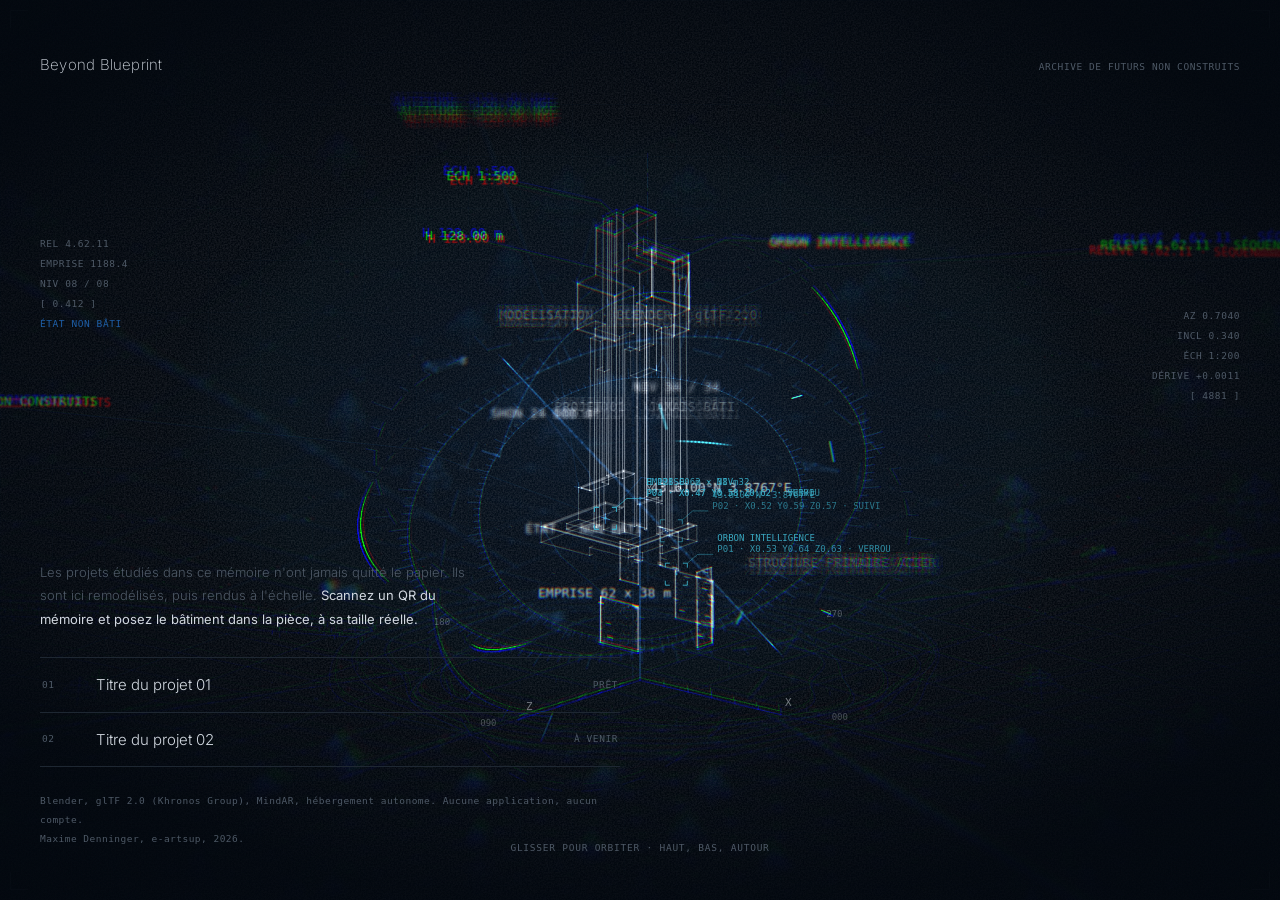
==== index.html @ 4074c40d "AR native, suivi d'image retiré" ====
<!DOCTYPE html>
<html lang="fr">
<head>
<meta charset="utf-8">
<meta name="viewport" content="width=device-width, initial-scale=1, viewport-fit=cover">
<meta name="theme-color" content="#03080f">
<title>Beyond Blueprint - Archive de futurs non construits</title>
<meta name="description" content="Modèles en réalité augmentée des projets d'architecture spéculative étudiés dans le mémoire.">
<link rel="preconnect" href="https://fonts.googleapis.com">
<link rel="preconnect" href="https://fonts.gstatic.com" crossorigin>
<link href="https://fonts.googleapis.com/css2?family=Inter:wght@200;300;400&display=swap" rel="stylesheet">
<link rel="stylesheet" href="./assets/holo.css?v=70">
</head>
<body>

<div class="scene" id="scene" aria-hidden="true"></div>
<div class="vignettage" aria-hidden="true"></div>
  <div class="lueur" aria-hidden="true"></div>
  <div class="grain" aria-hidden="true"></div>
  <div class="cadre" aria-hidden="true"><i></i><i></i><i></i><i></i></div>
  <div class="invite" id="invite" aria-hidden="true">GLISSER POUR ORBITER · HAUT, BAS, AUTOUR</div>

<div class="releve g" aria-hidden="true">
  REL 4.62.11<br>EMPRISE 1188.4<br>NIV 08 / 08<br>[ 0.412 ]<br><em>ÉTAT NON BÂTI</em>
</div>
<div class="releve d" aria-hidden="true">
  AZ 0.7040<br>INCL 0.340<br>ÉCH 1:200<br>DÉRIVE +0.0011<br>[ 4881 ]
</div>

<main class="hud">

  <div class="entete leve">
    <span class="titre">Beyond Blueprint</span>
    <span class="meta">ARCHIVE DE FUTURS NON CONSTRUITS</span>
  </div>

  <div class="pied leve">
    <p class="enonce">
      Les projets étudiés dans ce mémoire n'ont jamais quitté le papier.
      Ils sont ici remodélisés, puis rendus à l'échelle.
      <b>Scannez un QR du mémoire et posez le bâtiment dans la pièce,
      à sa taille réelle.</b>
    </p>

    <ul class="projets">
    <li>
      <a href="./projets/projet-01.html">
        <span class="rang">01</span>
        <span class="nom">Titre du projet 01</span>
        <span class="st">PRÊT</span>
      </a>
    </li>
    <li>
      <a href="./projets/projet-02.html">
        <span class="rang">02</span>
        <span class="nom">Titre du projet 02</span>
        <span class="st">À VENIR</span>
      </a>
    </li>
  </ul>

    <footer>
      Blender, glTF 2.0 (Khronos Group), MindAR, hébergement autonome.
      Aucune application, aucun compte.<br>
      Maxime Denninger, e-artsup, 2026.
    </footer>
  </div>

</main>

<script src="./assets/filaire-01.js?v=70"></script>
<script src="./assets/holo.js?v=70"></script>
<script>
  holo(document.getElementById('scene'), 20260907);
  // L'invite disparaît dès que la personne a compris
  const inv = document.getElementById('invite');
  addEventListener('pointerdown', () => inv && inv.classList.add('parti'), { once:true });
</script>

</body>
</html>
---- assets/holo.css ----
/* ============================================================
   Beyond Blueprint - Archive de futurs non construits
   Palette et typographies conformes à la DA du mémoire.
   Registre : relevé d'instrument, presque rien n'est éclairé.
   ============================================================ */

:root{
  /* Palette du projet, sans écart */
  --noir-doux:#07090d;
  --fond:#03080f;   /* bleu blueprint poussé au noir */
  --beton-fonce:#0d1219;
  --beton-clair:#1e2732;
  --gris-archive:#4e5966;
  --blanc-casse:#d2d8e0;
  --bleu-blueprint:#1e5fa8;
  --cyan:#38bcd8;

  --marge:clamp(16px,3.4vw,40px);
}

*{box-sizing:border-box;margin:0;padding:0}
html{-webkit-text-size-adjust:100%}

body{
  background:var(--fond);
  color:var(--blanc-casse);
  font-family:"Inter",system-ui,sans-serif;
  font-weight:300;
  font-size:13px;
  line-height:1.7;
  -webkit-font-smoothing:antialiased;
  min-height:100svh;
  overflow-x:hidden;
}

/* Grille blueprint, discrète, et grain -------------------- */
body::before{
  content:"";
  position:fixed;inset:0;z-index:1;pointer-events:none;opacity:.42;
  background-image:
    linear-gradient(to right, rgba(30,95,168,.055) 1px, transparent 1px),
    linear-gradient(to bottom, rgba(30,95,168,.055) 1px, transparent 1px);
  background-size:52px 52px;
}
@keyframes pellicule{
  0%  {transform:translate(0,0)}
  12% {transform:translate(-14px,7px)}
  25% {transform:translate(9px,-12px)}
  37% {transform:translate(-6px,-9px)}
  50% {transform:translate(12px,5px)}
  62% {transform:translate(-11px,11px)}
  75% {transform:translate(5px,-6px)}
  87% {transform:translate(-9px,-3px)}
  100%{transform:translate(0,0)}
}

/* Vignettage : les bords s'assombrissent, comme au bord du champ
   d'un objectif. C'est aussi ce qui fait ressortir l'aberration. */
.vignettage{
  position:fixed;inset:0;z-index:6;pointer-events:none;
  background:
    radial-gradient(62% 54% at 50% 47%,
      transparent 0%, rgba(3,8,15,.16) 62%,
      rgba(3,8,15,.52) 86%, rgba(3,8,15,.78) 100%),
    radial-gradient(48% 44% at 0% 0%,     rgba(3,8,15,.62), transparent 62%),
    radial-gradient(48% 44% at 100% 0%,   rgba(3,8,15,.62), transparent 62%),
    radial-gradient(48% 44% at 0% 100%,   rgba(3,8,15,.62), transparent 62%),
    radial-gradient(48% 44% at 100% 100%, rgba(3,8,15,.62), transparent 62%);
}

/* Instabilité de projecteur : un très léger flottement d'ensemble */
.scene{animation:flottement 7.5s ease-in-out infinite}
@keyframes flottement{
  0%,100%{transform:translate(0,0)}
  30%    {transform:translate(.6px,-.4px)}
  62%    {transform:translate(-.5px,.5px)}
}

/* Lueur centrale. Un vignettage sur fond déjà noir ne se voit pas :
   il faut que le centre soit légèrement éclairé pour que les angles
   existent par contraste. */
.lueur{
  position:fixed;inset:0;z-index:1;pointer-events:none;
  background:radial-gradient(46% 42% at 50% 47%,
    rgba(30,95,168,.14) 0%, rgba(30,95,168,.065) 42%,
    rgba(56,188,216,.035) 66%, transparent 82%);
}

/* Grain argentique. La texture déborde de l'écran et se déplace par
   sauts, image par image : c'est ce saut qui fait le grain de
   pellicule plutôt qu'un bruit figé.
   z-index 6 : au-dessus du volume et de toute la décoration,
   en dessous de l'interface, qui doit rester nette. */
.grain{
  position:fixed;top:-80px;left:-80px;right:-80px;bottom:-80px;
  z-index:5;pointer-events:none;opacity:.115;mix-blend-mode:screen;
  background-image:url("data:image/svg+xml,%3Csvg xmlns='http://www.w3.org/2000/svg' width='220' height='220'%3E%3Cfilter id='n'%3E%3CfeTurbulence type='fractalNoise' baseFrequency='.62' numOctaves='3' stitchTiles='stitch'/%3E%3CfeColorMatrix type='saturate' values='0'/%3E%3CfeComponentTransfer%3E%3CfeFuncA type='linear' slope='2.4' intercept='-.7'/%3E%3C/feComponentTransfer%3E%3C/filter%3E%3Crect width='220' height='220' filter='url(%23n)'/%3E%3C/svg%3E");
  animation:pellicule .8s steps(1) infinite;
  will-change:transform;
}
@keyframes pellicule{
  0%  {transform:translate(0,0)}
  12% {transform:translate(-14px,7px)}
  25% {transform:translate(9px,-12px)}
  37% {transform:translate(-6px,-9px)}
  50% {transform:translate(12px,5px)}
  62% {transform:translate(-11px,11px)}
  75% {transform:translate(5px,-6px)}
  87% {transform:translate(-9px,-3px)}
  100%{transform:translate(0,0)}
}

/* Équerres de cadre ---------------------------------------- */
.cadre{position:fixed;inset:0;z-index:4;pointer-events:none}
.cadre i{position:absolute;width:18px;height:18px;border:1px solid var(--beton-clair)}
.cadre i:nth-child(1){top:10px;left:10px;border-right:0;border-bottom:0}
.cadre i:nth-child(2){top:10px;right:10px;border-left:0;border-bottom:0}
.cadre i:nth-child(3){bottom:10px;left:10px;border-right:0;border-top:0}
.cadre i:nth-child(4){bottom:10px;right:10px;border-left:0;border-top:0}

/* Scène ---------------------------------------------------- */
.scene{position:fixed;inset:0;z-index:2}
.scene canvas{width:100%;height:100%;display:block}

/* Invite au pilotage, s'efface au premier glissé */
.invite{
  position:fixed;left:50%;bottom:calc(var(--marge) + 4px);
  transform:translateX(-50%);
  z-index:11;pointer-events:none;
  font-family:ui-monospace,"SFMono-Regular",monospace;
  font-size:9.5px;letter-spacing:.08em;
  color:var(--gris-archive);
  transition:opacity .6s ease;
}
.invite.parti{opacity:0}
@media (max-width:760px){.invite{display:none}}

/* Cartouches des marges ------------------------------------ */
.releve{
  position:fixed;z-index:11;
  font-family:ui-monospace,"SFMono-Regular",monospace;
  font-size:9.5px;line-height:2.1;letter-spacing:.06em;
  color:var(--gris-archive);
  white-space:nowrap;pointer-events:none;user-select:none;
}
/* Les cartouches des marges sont de l'interface FIXE, pas des objets
   de la scène : ni flou, ni grain, ni vignettage ne doivent les
   toucher. Ils passent donc au-dessus de toutes ces couches. */
.releve.g{top:26vh;left:var(--marge)}
.releve.d{top:34vh;right:var(--marge);text-align:right}
.releve em{font-style:normal;color:var(--bleu-blueprint)}
@media (max-width:760px){.releve{display:none}}

/* Contenu réel --------------------------------------------- */
.hud{
  position:relative;z-index:10;
  min-height:100svh;
  display:flex;flex-direction:column;justify-content:space-between;
  padding:calc(var(--marge) + 12px) var(--marge);
  pointer-events:none;
}
.hud > *{pointer-events:auto}

.entete{display:flex;justify-content:space-between;gap:18px;align-items:baseline}
.entete .titre{font-weight:200;font-size:15px;letter-spacing:.015em}
.entete .meta,.entete a{
  font-family:ui-monospace,"SFMono-Regular",monospace;
  font-size:9.5px;letter-spacing:.06em;
  color:var(--gris-archive);text-decoration:none;
}
.entete a:hover{color:var(--blanc-casse)}

.pied{max-width:580px}
.enonce{
  font-weight:300;font-size:13px;line-height:1.8;
  color:var(--gris-archive);max-width:54ch;margin-bottom:26px;
}
.enonce b{color:var(--blanc-casse);font-weight:400}

/* Liste des projets ---------------------------------------- */
.projets{list-style:none;border-top:1px solid var(--beton-clair)}
.projets li{border-bottom:1px solid var(--beton-clair)}
.projets a{
  display:grid;grid-template-columns:2.4rem 1fr auto;
  gap:16px;align-items:center;padding:14px 2px;
  color:var(--blanc-casse);text-decoration:none;
  transition:color .25s ease,padding-left .35s cubic-bezier(.16,1,.3,1);
}
.projets a:hover,.projets a:focus-visible{padding-left:10px;color:var(--cyan)}
.projets a:focus-visible{outline:1px solid var(--cyan);outline-offset:3px}
.projets .rang,.projets .st{
  font-family:ui-monospace,"SFMono-Regular",monospace;
  font-size:9.5px;letter-spacing:.06em;color:var(--gris-archive);
}
.projets .nom{font-weight:300;font-size:15px}

/* Boutons, filaires ---------------------------------------- */
.action,.discret{
  display:block;width:100%;
  font-family:"Inter",system-ui,sans-serif;
  font-weight:400;font-size:13px;letter-spacing:.02em;
  text-align:center;text-decoration:none;cursor:pointer;
  padding:16px;border-radius:1px;
  background:rgba(7,9,13,.55);
  transition:background .3s ease,border-color .3s ease,color .3s ease;
}
.action{border:1px solid var(--bleu-blueprint);color:var(--blanc-casse)}
.action:hover,.action:focus-visible{background:var(--bleu-blueprint);color:#fff}
.discret{border:1px solid var(--beton-clair);color:var(--gris-archive);margin-top:10px}
.discret:hover,.discret:focus-visible{border-color:var(--gris-archive);color:var(--blanc-casse)}
.action:focus-visible,.discret:focus-visible{outline:1px solid var(--cyan);outline-offset:2px}

footer{
  margin-top:24px;
  font-family:ui-monospace,"SFMono-Regular",monospace;
  font-size:9.5px;line-height:2;letter-spacing:.05em;
  color:var(--gris-archive);
}

/* Ouverture ------------------------------------------------- */
.leve{opacity:0;animation:leve 1.4s ease forwards}
.leve:nth-child(2){animation-delay:.15s}
@keyframes leve{to{opacity:1}}

@media (prefers-reduced-motion:reduce){
  *,*::before,*::after{animation:none!important;transition:none!important}
  .leve{opacity:1}
  .scene{transform:none}
}


/* ============================================================
   MOBILE
   Sur grand écran, le bâtiment et le texte se superposent : il y a
   la place. Sur un téléphone, la même superposition rend tout
   illisible. On sépare donc les deux : le volume occupe le haut de
   l'écran, le contenu défile en dessous sur un fond opaque.
   ============================================================ */
@media (max-width: 760px){

  :root{ --marge: 18px; }

  html, body{ overflow-x:hidden; overflow-y:auto; height:auto; }

  /* Le volume est cantonné au haut de l'écran et y reste fixe. */
  .scene{ top:0; left:0; right:0; height:52svh; bottom:auto; }
  .lueur{ height:60svh; bottom:auto; }

  /* L'en-tête reste accroché en haut, au-dessus du volume. */
  .entete{
    position:fixed; top:0; left:0; right:0; z-index:14;
    padding:12px var(--marge) 10px;
    background:linear-gradient(to bottom, var(--fond) 55%, transparent);
  }
  .entete .titre{ font-size:13px }
  .entete .meta{ font-size:8.5px; letter-spacing:.05em; text-align:right }

  /* Le contenu descend sous le volume et défile, sur fond plein :
     plus aucun chevauchement possible. */
  .hud{
    display:block; min-height:auto;
    padding:0 var(--marge) calc(28px + env(safe-area-inset-bottom));
  }
  .pied{
    max-width:none;
    margin-top:50svh;
    padding-top:34px;
    background:linear-gradient(to bottom, transparent, var(--fond) 34px);
  }
  .enonce{ font-size:12.5px; line-height:1.7; margin-bottom:20px; max-width:none }

  /* Cibles tactiles à 48 px, ce qui est le minimum confortable. */
  .projets a{ grid-template-columns:2rem 1fr auto; gap:12px; padding:15px 2px; min-height:48px }
  .projets a:hover, .projets a:focus-visible{ padding-left:2px }
  .projets .nom{ font-size:14px }
  .projets .rang, .projets .st{ font-size:8.5px }

  footer{ font-size:8.5px; line-height:1.85; margin-top:20px }

  /* Le grain et le vignettage restent, mais allégés : sur une petite
     dalle très dense ils saturent le peu de place disponible. */
  .grain{ opacity:.055 }
  .vignettage{ background:
    radial-gradient(72% 46% at 50% 26%, transparent 0%, rgba(3,8,15,.30) 70%, rgba(3,8,15,.62) 100%); }

  /* Les cartouches de marge et l'invite au glissé n'ont pas de sens
     ici : pas de souris, et pas de place. */
  .releve, .invite{ display:none }
}

/* Écrans très courts, ou téléphone en paysage. */
@media (max-width: 760px) and (max-height: 560px){
  .scene{ height:44svh }
  .pied{ margin-top:42svh }
}

@media (prefers-reduced-motion:reduce){
  .scene{ transform:none }
}
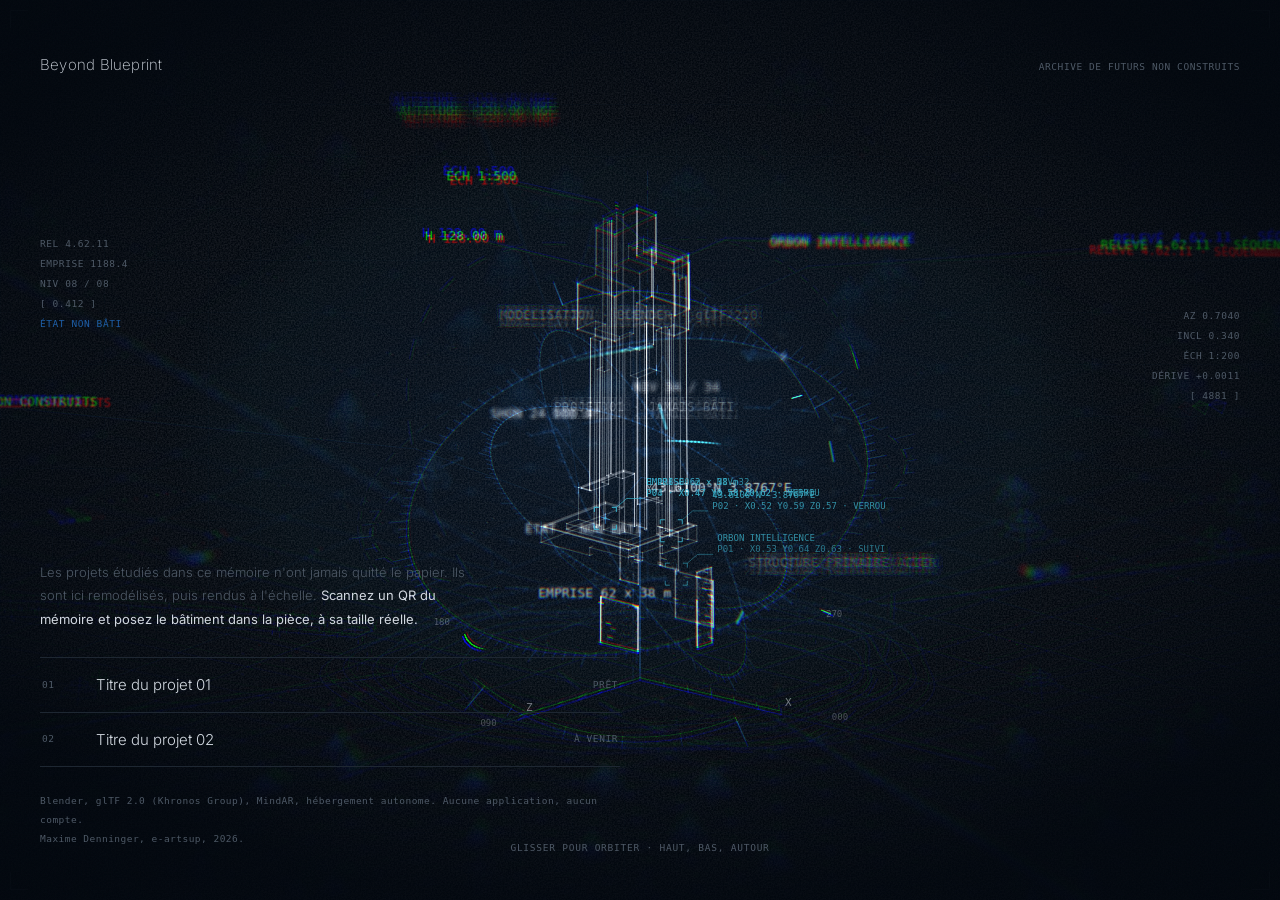
==== commit c760995c: "maquette au 1/600" ====
--- a/index.html
+++ b/index.html
@@ -9,7 +9,7 @@
 <link rel="preconnect" href="https://fonts.googleapis.com">
 <link rel="preconnect" href="https://fonts.gstatic.com" crossorigin>
 <link href="https://fonts.googleapis.com/css2?family=Inter:wght@200;300;400&display=swap" rel="stylesheet">
-<link rel="stylesheet" href="./assets/holo.css?v=70">
+<link rel="stylesheet" href="./assets/holo.css?v=71">
 </head>
 <body>
 
@@ -68,8 +68,8 @@
 
 </main>
 
-<script src="./assets/filaire-01.js?v=70"></script>
-<script src="./assets/holo.js?v=70"></script>
+<script src="./assets/filaire-01.js?v=71"></script>
+<script src="./assets/holo.js?v=71"></script>
 <script>
   holo(document.getElementById('scene'), 20260907);
   // L'invite disparaît dès que la personne a compris
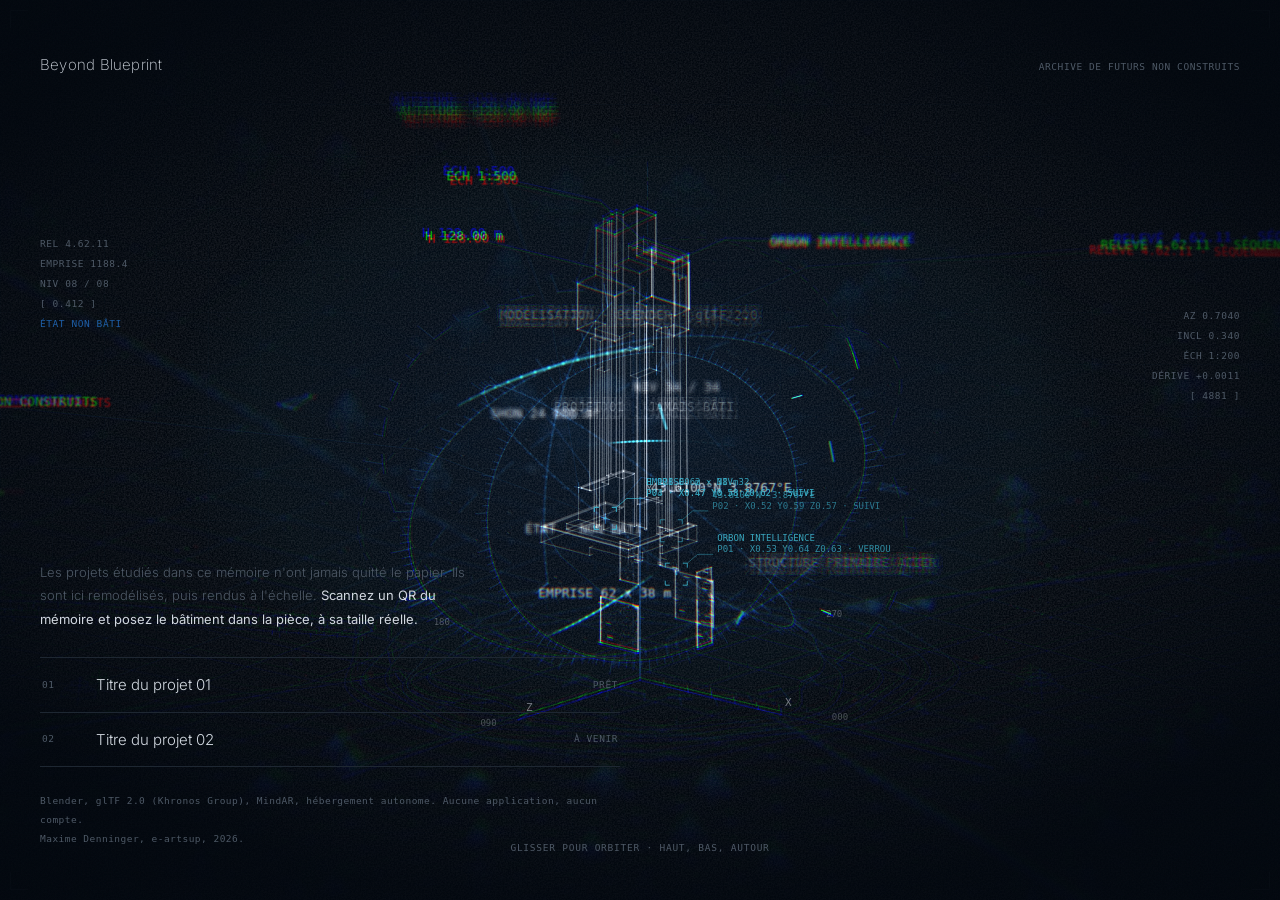
==== commit d0c8a3d6: "maquette à 20 cm" ====
--- a/index.html
+++ b/index.html
@@ -9,7 +9,7 @@
 <link rel="preconnect" href="https://fonts.googleapis.com">
 <link rel="preconnect" href="https://fonts.gstatic.com" crossorigin>
 <link href="https://fonts.googleapis.com/css2?family=Inter:wght@200;300;400&display=swap" rel="stylesheet">
-<link rel="stylesheet" href="./assets/holo.css?v=71">
+<link rel="stylesheet" href="./assets/holo.css?v=72">
 </head>
 <body>
 
@@ -68,8 +68,8 @@
 
 </main>
 
-<script src="./assets/filaire-01.js?v=71"></script>
-<script src="./assets/holo.js?v=71"></script>
+<script src="./assets/filaire-01.js?v=72"></script>
+<script src="./assets/holo.js?v=72"></script>
 <script>
   holo(document.getElementById('scene'), 20260907);
   // L'invite disparaît dès que la personne a compris
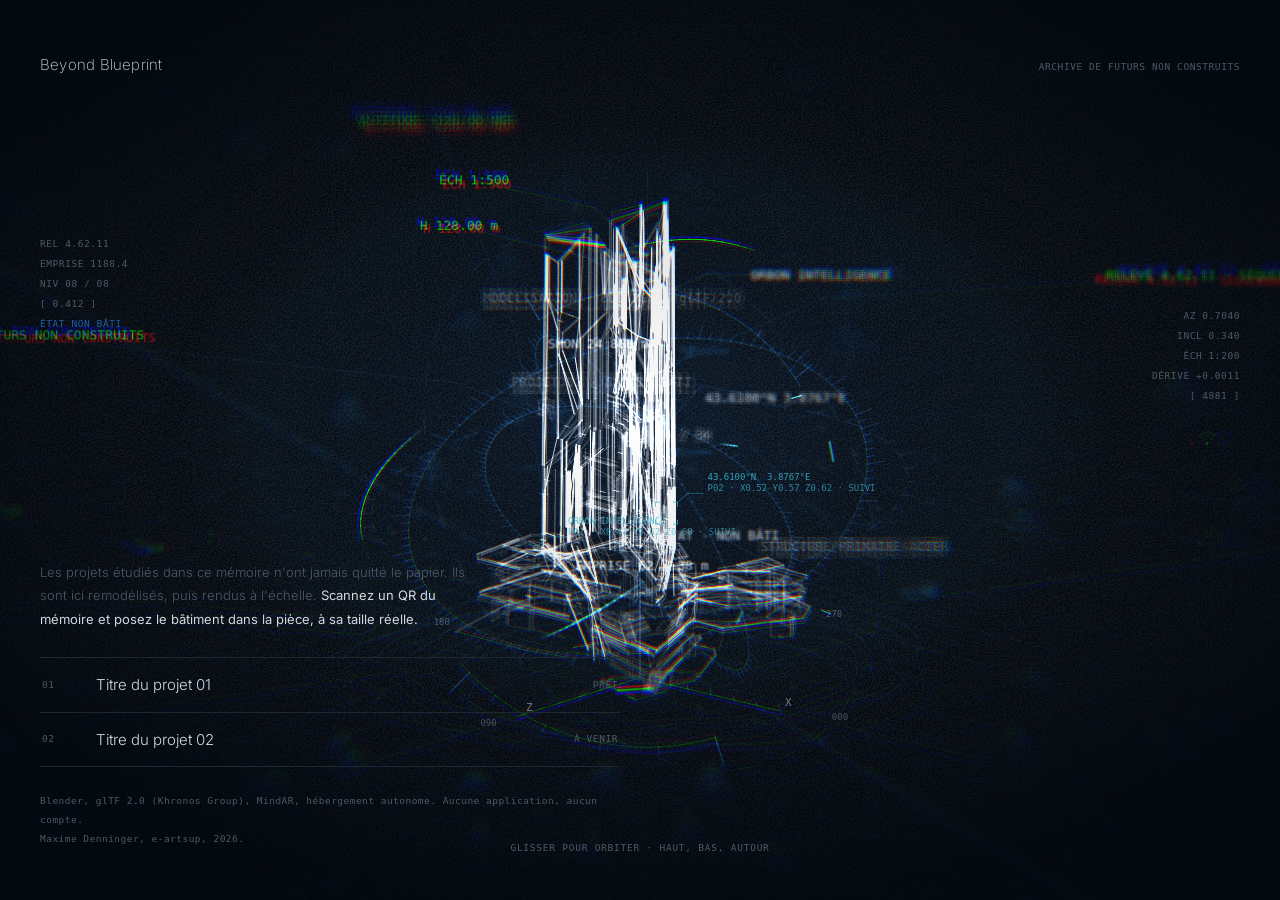
==== commit 43a44e32: "bâtiment d'accueil séparé, maquette à 20 cm" ====
--- a/index.html
+++ b/index.html
@@ -9,7 +9,7 @@
 <link rel="preconnect" href="https://fonts.googleapis.com">
 <link rel="preconnect" href="https://fonts.gstatic.com" crossorigin>
 <link href="https://fonts.googleapis.com/css2?family=Inter:wght@200;300;400&display=swap" rel="stylesheet">
-<link rel="stylesheet" href="./assets/holo.css?v=72">
+<link rel="stylesheet" href="./assets/holo.css?v=73">
 </head>
 <body>
 
@@ -68,10 +68,12 @@
 
 </main>
 
-<script src="./assets/filaire-01.js?v=72"></script>
-<script src="./assets/holo.js?v=72"></script>
+<!-- La page d'accueil a SON bâtiment, distinct de ceux des projets :
+     c'est une archive, pas un projet. -->
+<script src="./assets/filaire-accueil.js?v=73"></script>
+<script src="./assets/holo.js?v=73"></script>
 <script>
-  holo(document.getElementById('scene'), 20260907);
+  holo(document.getElementById('scene'), 20260907, FILAIRE_ACCUEIL);
   // L'invite disparaît dès que la personne a compris
   const inv = document.getElementById('invite');
   addEventListener('pointerdown', () => inv && inv.classList.add('parti'), { once:true });
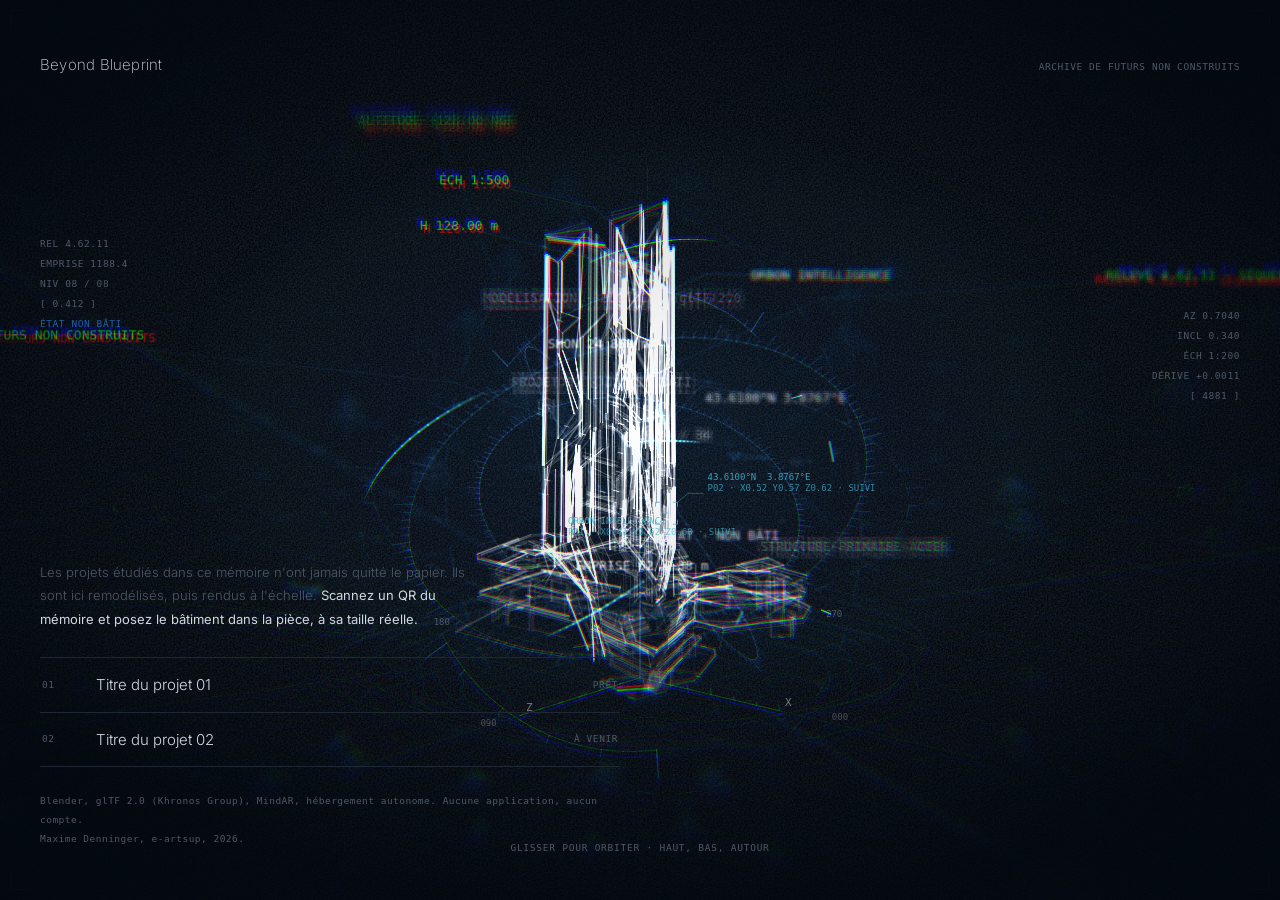
==== commit 8a33e716: "hauteur mesurée sur les fenêtres : 1082 m" ====
--- a/index.html
+++ b/index.html
@@ -9,7 +9,7 @@
 <link rel="preconnect" href="https://fonts.googleapis.com">
 <link rel="preconnect" href="https://fonts.gstatic.com" crossorigin>
 <link href="https://fonts.googleapis.com/css2?family=Inter:wght@200;300;400&display=swap" rel="stylesheet">
-<link rel="stylesheet" href="./assets/holo.css?v=73">
+<link rel="stylesheet" href="./assets/holo.css?v=76">
 </head>
 <body>
 
@@ -70,8 +70,8 @@
 
 <!-- La page d'accueil a SON bâtiment, distinct de ceux des projets :
      c'est une archive, pas un projet. -->
-<script src="./assets/filaire-accueil.js?v=73"></script>
-<script src="./assets/holo.js?v=73"></script>
+<script src="./assets/filaire-accueil.js?v=76"></script>
+<script src="./assets/holo.js?v=76"></script>
 <script>
   holo(document.getElementById('scene'), 20260907, FILAIRE_ACCUEIL);
   // L'invite disparaît dès que la personne a compris
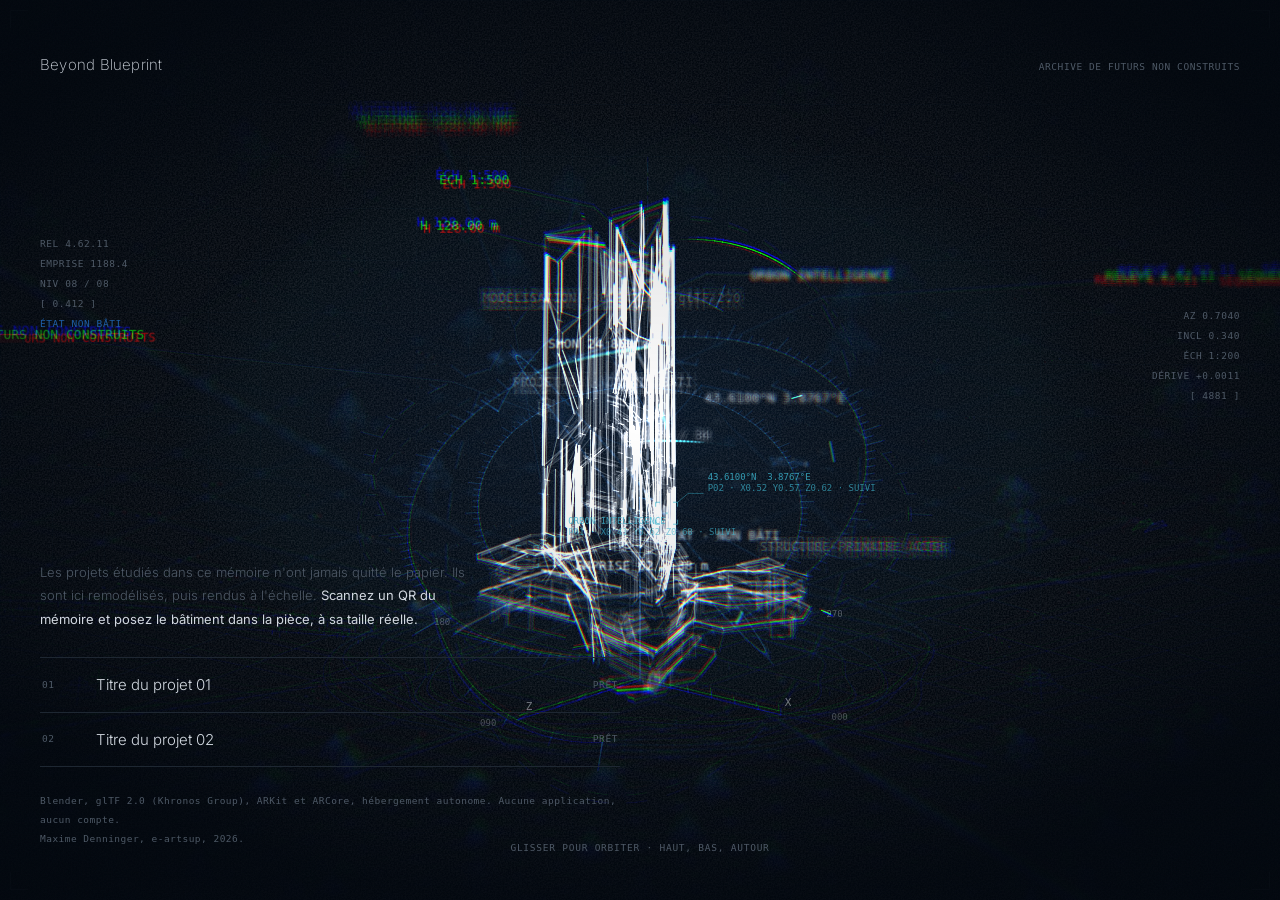
==== commit 5dead702: "projet 02, socles texturés, galerie photo" ====
--- a/index.html
+++ b/index.html
@@ -9,7 +9,7 @@
 <link rel="preconnect" href="https://fonts.googleapis.com">
 <link rel="preconnect" href="https://fonts.gstatic.com" crossorigin>
 <link href="https://fonts.googleapis.com/css2?family=Inter:wght@200;300;400&display=swap" rel="stylesheet">
-<link rel="stylesheet" href="./assets/holo.css?v=76">
+<link rel="stylesheet" href="./assets/holo.css?v=80">
 </head>
 <body>
 
@@ -54,13 +54,13 @@
       <a href="./projets/projet-02.html">
         <span class="rang">02</span>
         <span class="nom">Titre du projet 02</span>
-        <span class="st">À VENIR</span>
+        <span class="st">PRÊT</span>
       </a>
     </li>
   </ul>
 
     <footer>
-      Blender, glTF 2.0 (Khronos Group), MindAR, hébergement autonome.
+      Blender, glTF 2.0 (Khronos Group), ARKit et ARCore, hébergement autonome.
       Aucune application, aucun compte.<br>
       Maxime Denninger, e-artsup, 2026.
     </footer>
@@ -70,8 +70,8 @@
 
 <!-- La page d'accueil a SON bâtiment, distinct de ceux des projets :
      c'est une archive, pas un projet. -->
-<script src="./assets/filaire-accueil.js?v=76"></script>
-<script src="./assets/holo.js?v=76"></script>
+<script src="./assets/filaire-accueil.js?v=80"></script>
+<script src="./assets/holo.js?v=80"></script>
 <script>
   holo(document.getElementById('scene'), 20260907, FILAIRE_ACCUEIL);
   // L'invite disparaît dès que la personne a compris
--- a/assets/holo.css
+++ b/assets/holo.css
@@ -297,3 +297,167 @@
 @media (prefers-reduced-motion:reduce){
   .scene{ transform:none }
 }
+
+/* ============================================================
+   PAGES PROJET
+   Elles étaient dupliquées dans le <style> de chaque page : une
+   correction devait être reportée autant de fois qu'il y a de
+   projets. Elles vivent ici une bonne fois.
+   ============================================================ */
+model-viewer{
+  position:fixed;inset:0;width:100%;height:100%;
+  --poster-color:transparent;background:transparent;
+}
+
+.entete-projet{
+  position:fixed;top:0;left:0;right:0;z-index:14;
+  display:flex;justify-content:space-between;align-items:baseline;
+  padding:calc(14px + env(safe-area-inset-top)) var(--marge) 12px;
+  font-family:ui-monospace,"SFMono-Regular",monospace;
+  font-size:10px;letter-spacing:.06em;color:var(--gris-archive);
+  background:linear-gradient(to bottom,var(--fond) 40%,transparent);
+}
+.entete-projet a{color:var(--gris-archive);text-decoration:none}
+.entete-projet a:hover{color:var(--blanc-casse)}
+
+.bas-projet{
+  position:fixed;left:0;right:0;bottom:0;z-index:14;
+  padding:22px var(--marge) calc(18px + env(safe-area-inset-bottom));
+  background:linear-gradient(to top,var(--fond) 66%,transparent);
+  text-align:center;
+}
+.titre-projet{
+  margin:0 0 14px;font-family:"Inter",system-ui,sans-serif;
+  font-weight:300;font-size:16px;color:var(--blanc-casse);
+}
+.note{
+  margin:10px 0 0;font-family:ui-monospace,monospace;
+  font-size:10px;letter-spacing:.05em;color:var(--gris-archive);
+}
+.action{
+  display:block;width:100%;max-width:420px;margin:0 auto;
+  font-family:"Inter",system-ui,sans-serif;font-weight:400;font-size:14px;
+  text-align:center;cursor:pointer;border-radius:1px;
+  padding:17px;min-height:54px;
+  border:1px solid var(--bleu-blueprint);color:var(--blanc-casse);
+  background:rgba(3,8,15,.55);
+  transition:background .3s ease,color .3s ease;
+}
+.action:hover,.action:focus-visible{background:var(--bleu-blueprint);color:#fff}
+.action.inactif{border-color:var(--beton-clair);color:var(--gris-archive);cursor:default}
+.action.inactif:hover{background:rgba(3,8,15,.55);color:var(--gris-archive)}
+
+/* ---- Ancres posées sur la maquette ---- */
+.ancre{display:block;width:14px;height:14px;padding:0;border:0;background:transparent;cursor:pointer}
+.ancre-pt{
+  display:block;width:9px;height:9px;border-radius:50%;
+  background:var(--cyan);box-shadow:0 0 0 3px rgba(56,188,216,.22);
+}
+.ancre-txt{
+  position:absolute;left:16px;top:-6px;white-space:nowrap;
+  padding:7px 10px;border:1px solid var(--bleu-blueprint);
+  background:rgba(3,8,15,.88);backdrop-filter:blur(10px);
+  opacity:0;transform:translateX(-4px);pointer-events:none;
+  transition:opacity .25s ease,transform .25s ease;
+}
+.ancre.ouverte .ancre-txt{opacity:1;transform:none}
+.ancre-txt b{
+  display:block;font-family:"Inter",system-ui,sans-serif;font-weight:400;
+  font-size:12px;color:var(--blanc-casse);
+}
+.ancre-txt i{
+  display:block;margin-top:3px;font-style:normal;
+  font-family:ui-monospace,monospace;font-size:9.5px;
+  letter-spacing:.05em;color:var(--gris-archive);
+}
+
+/* ---- Relevé technique ---- */
+.lien-fiche{
+  display:block;margin:11px auto 0;padding:8px;background:none;border:0;cursor:pointer;
+  font-family:ui-monospace,monospace;font-size:10.5px;letter-spacing:.08em;
+  color:var(--gris-archive);text-decoration:underline;text-underline-offset:4px;
+}
+.lien-fiche:hover{color:var(--blanc-casse)}
+.fiche{
+  position:fixed;left:0;right:0;bottom:0;z-index:24;
+  max-height:82svh;overflow-y:auto;
+  padding:26px var(--marge) calc(30px + env(safe-area-inset-bottom));
+  background:rgba(3,8,15,.97);backdrop-filter:blur(18px);
+  border-top:1px solid var(--bleu-blueprint);
+  transform:translateY(102%);transition:transform .45s cubic-bezier(.2,.8,.2,1);
+}
+.fiche.visible{transform:none}
+.fiche h2{margin:0 0 18px;font-family:"Inter",system-ui,sans-serif;font-weight:200;font-size:21px;color:var(--blanc-casse)}
+.fiche dl{display:grid;grid-template-columns:auto 1fr;gap:0;margin:0;
+  font-family:ui-monospace,monospace;font-size:11px;letter-spacing:.04em}
+.fiche dt{padding:9px 16px 9px 0;color:var(--gris-archive);border-top:1px solid var(--beton-clair);white-space:nowrap}
+.fiche dd{margin:0;padding:9px 0;text-align:right;color:var(--blanc-casse);border-top:1px solid var(--beton-clair)}
+.fiche-texte{margin:20px 0 0;font-family:"Inter",system-ui,sans-serif;font-weight:300;
+  font-size:13px;line-height:1.75;color:var(--gris-archive)}
+.ferme-fiche{
+  float:right;background:none;border:0;cursor:pointer;
+  font-family:ui-monospace,monospace;font-size:10.5px;letter-spacing:.06em;
+  color:var(--gris-archive);padding:4px 0 4px 12px;
+}
+.ferme-fiche:hover{color:var(--blanc-casse)}
+
+/* ---- Bande de vignettes ----
+   Elle défile horizontalement : sur un téléphone, une grille
+   repousserait le bouton hors de l'écran. */
+.bande{
+  display:flex;gap:8px;overflow-x:auto;overflow-y:hidden;
+  padding:0 0 12px;margin:0 0 14px;
+  scroll-snap-type:x proximity;-webkit-overflow-scrolling:touch;
+  scrollbar-width:none;justify-content:flex-start;
+}
+.bande::-webkit-scrollbar{display:none}
+/* Toutes les vignettes retirées faute d'images : la bande ne doit
+   pas garder sa marge, sinon elle laisse un blanc inexpliqué. */
+.bande:empty{display:none;margin:0;padding:0}
+.vign{
+  position:relative;flex:0 0 auto;width:74px;height:56px;padding:0;
+  border:1px solid var(--beton-clair);background:rgba(3,8,15,.6);
+  cursor:pointer;overflow:hidden;scroll-snap-align:start;
+  transition:border-color .25s ease;
+}
+.vign:hover,.vign:focus-visible{border-color:var(--cyan)}
+.vign img{width:100%;height:100%;object-fit:cover;display:block;opacity:.82;transition:opacity .25s ease}
+.vign:hover img{opacity:1}
+.vign-n{
+  position:absolute;left:4px;bottom:3px;
+  font-family:ui-monospace,monospace;font-size:8px;letter-spacing:.06em;
+  color:var(--blanc-casse);text-shadow:0 1px 3px rgba(0,0,0,.9);
+}
+@media (min-width:760px){ .bande{justify-content:center} }
+
+/* ---- Visionneuse plein écran ---- */
+.visionneuse{
+  position:fixed;inset:0;z-index:30;display:none;
+  align-items:center;justify-content:center;
+  background:rgba(3,8,15,.97);backdrop-filter:blur(14px);
+  padding:calc(58px + env(safe-area-inset-top)) 14px calc(64px + env(safe-area-inset-bottom));
+}
+.visionneuse.visible{display:flex}
+.visionneuse img{max-width:100%;max-height:100%;object-fit:contain;border:1px solid var(--beton-clair)}
+.ferme-vis{
+  position:absolute;top:calc(14px + env(safe-area-inset-top));right:14px;z-index:2;
+  background:rgba(3,8,15,.8);border:1px solid var(--beton-clair);cursor:pointer;
+  font-family:ui-monospace,monospace;font-size:10.5px;letter-spacing:.06em;
+  color:var(--gris-archive);padding:11px 15px;min-height:42px;
+}
+.ferme-vis:hover{color:var(--blanc-casse);border-color:var(--cyan)}
+.nav-vis{
+  position:absolute;top:50%;transform:translateY(-50%);z-index:2;
+  width:48px;height:64px;cursor:pointer;
+  background:rgba(3,8,15,.6);border:1px solid var(--beton-clair);
+  color:var(--gris-archive);font-size:24px;line-height:1;
+}
+.nav-vis:hover{color:var(--blanc-casse);border-color:var(--cyan)}
+.nav-vis.prec{left:8px}
+.nav-vis.suiv{right:8px}
+.vis-leg{
+  position:absolute;left:0;right:0;bottom:calc(20px + env(safe-area-inset-bottom));
+  margin:0;text-align:center;padding:0 60px;
+  font-family:ui-monospace,monospace;font-size:10.5px;letter-spacing:.05em;
+  color:var(--gris-archive);
+}
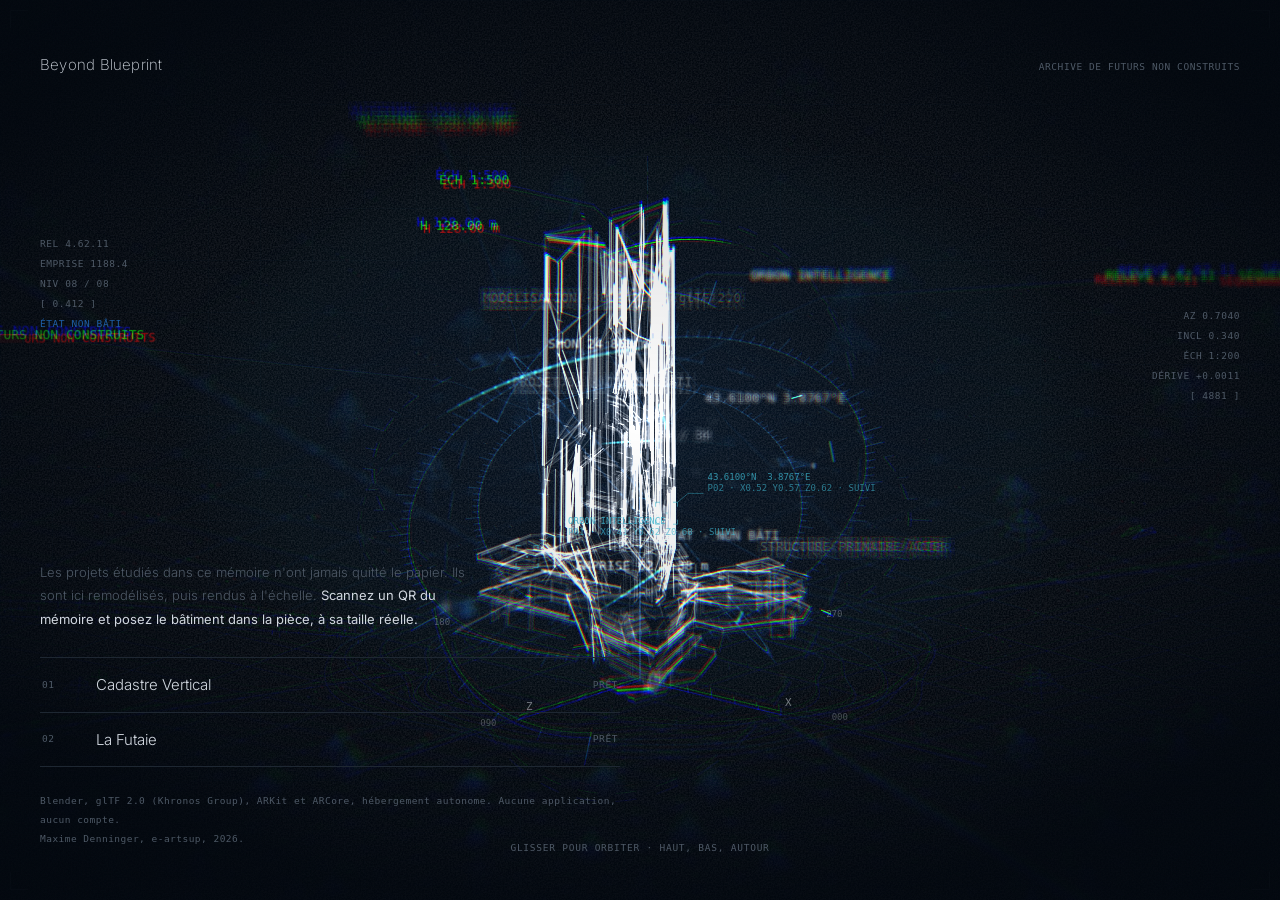
==== commit ee3bca7b: "Cadastre Vertical et La Futaie Les deux tours sortent de « Titre du projet 0N ». Le premier titre es" ====
--- a/index.html
+++ b/index.html
@@ -46,14 +46,14 @@
     <li>
       <a href="./projets/projet-01.html">
         <span class="rang">01</span>
-        <span class="nom">Titre du projet 01</span>
+        <span class="nom">Cadastre Vertical</span>
         <span class="st">PRÊT</span>
       </a>
     </li>
     <li>
       <a href="./projets/projet-02.html">
         <span class="rang">02</span>
-        <span class="nom">Titre du projet 02</span>
+        <span class="nom">La Futaie</span>
         <span class="st">PRÊT</span>
       </a>
     </li>
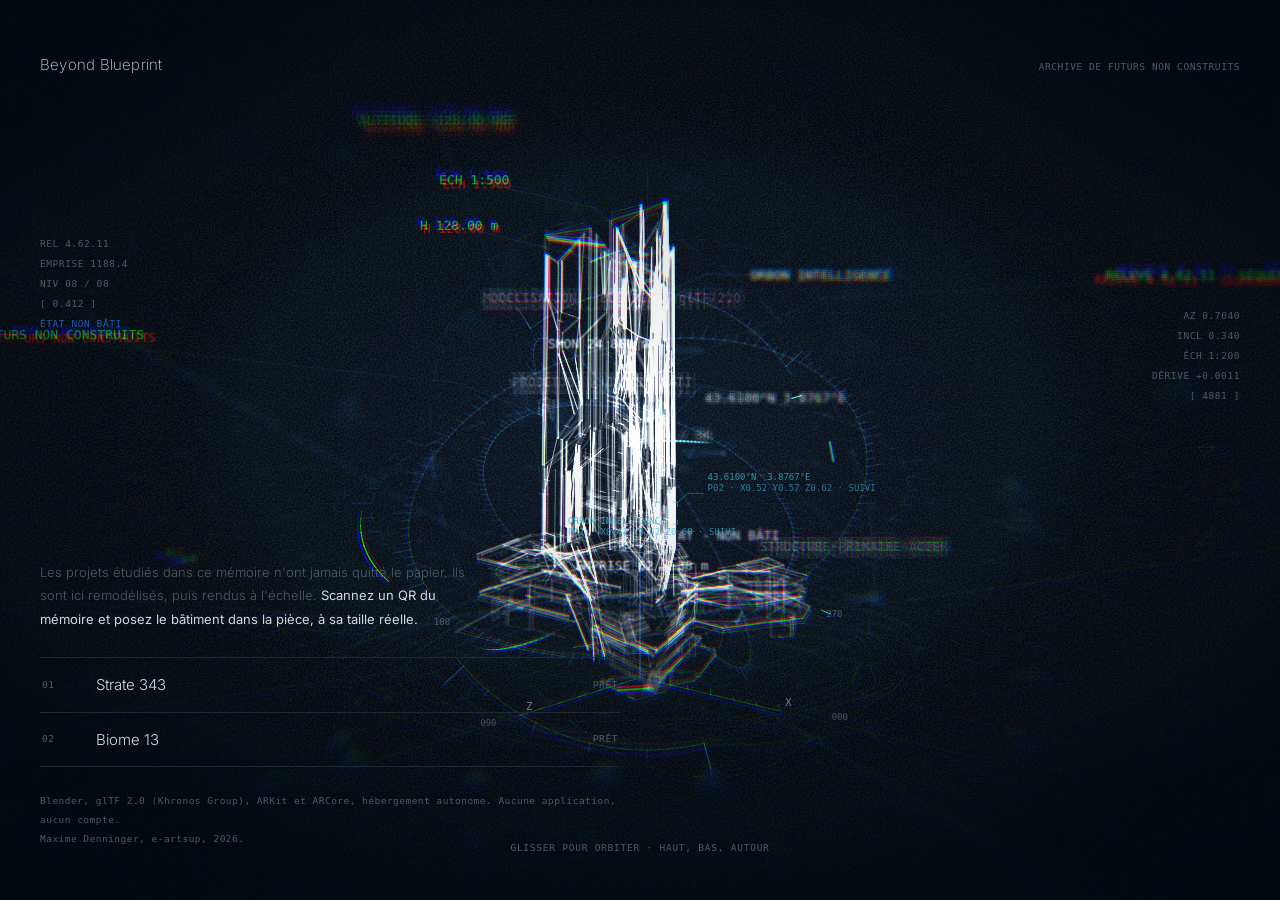
==== commit 225a64ed: "Strate 343 et Biome 13 Deux noms d'inventaire plutôt que deux noms d'agence : un substantif et le co" ====
--- a/index.html
+++ b/index.html
@@ -46,14 +46,14 @@
     <li>
       <a href="./projets/projet-01.html">
         <span class="rang">01</span>
-        <span class="nom">Cadastre Vertical</span>
+        <span class="nom">Strate 343</span>
         <span class="st">PRÊT</span>
       </a>
     </li>
     <li>
       <a href="./projets/projet-02.html">
         <span class="rang">02</span>
-        <span class="nom">La Futaie</span>
+        <span class="nom">Biome 13</span>
         <span class="st">PRÊT</span>
       </a>
     </li>
